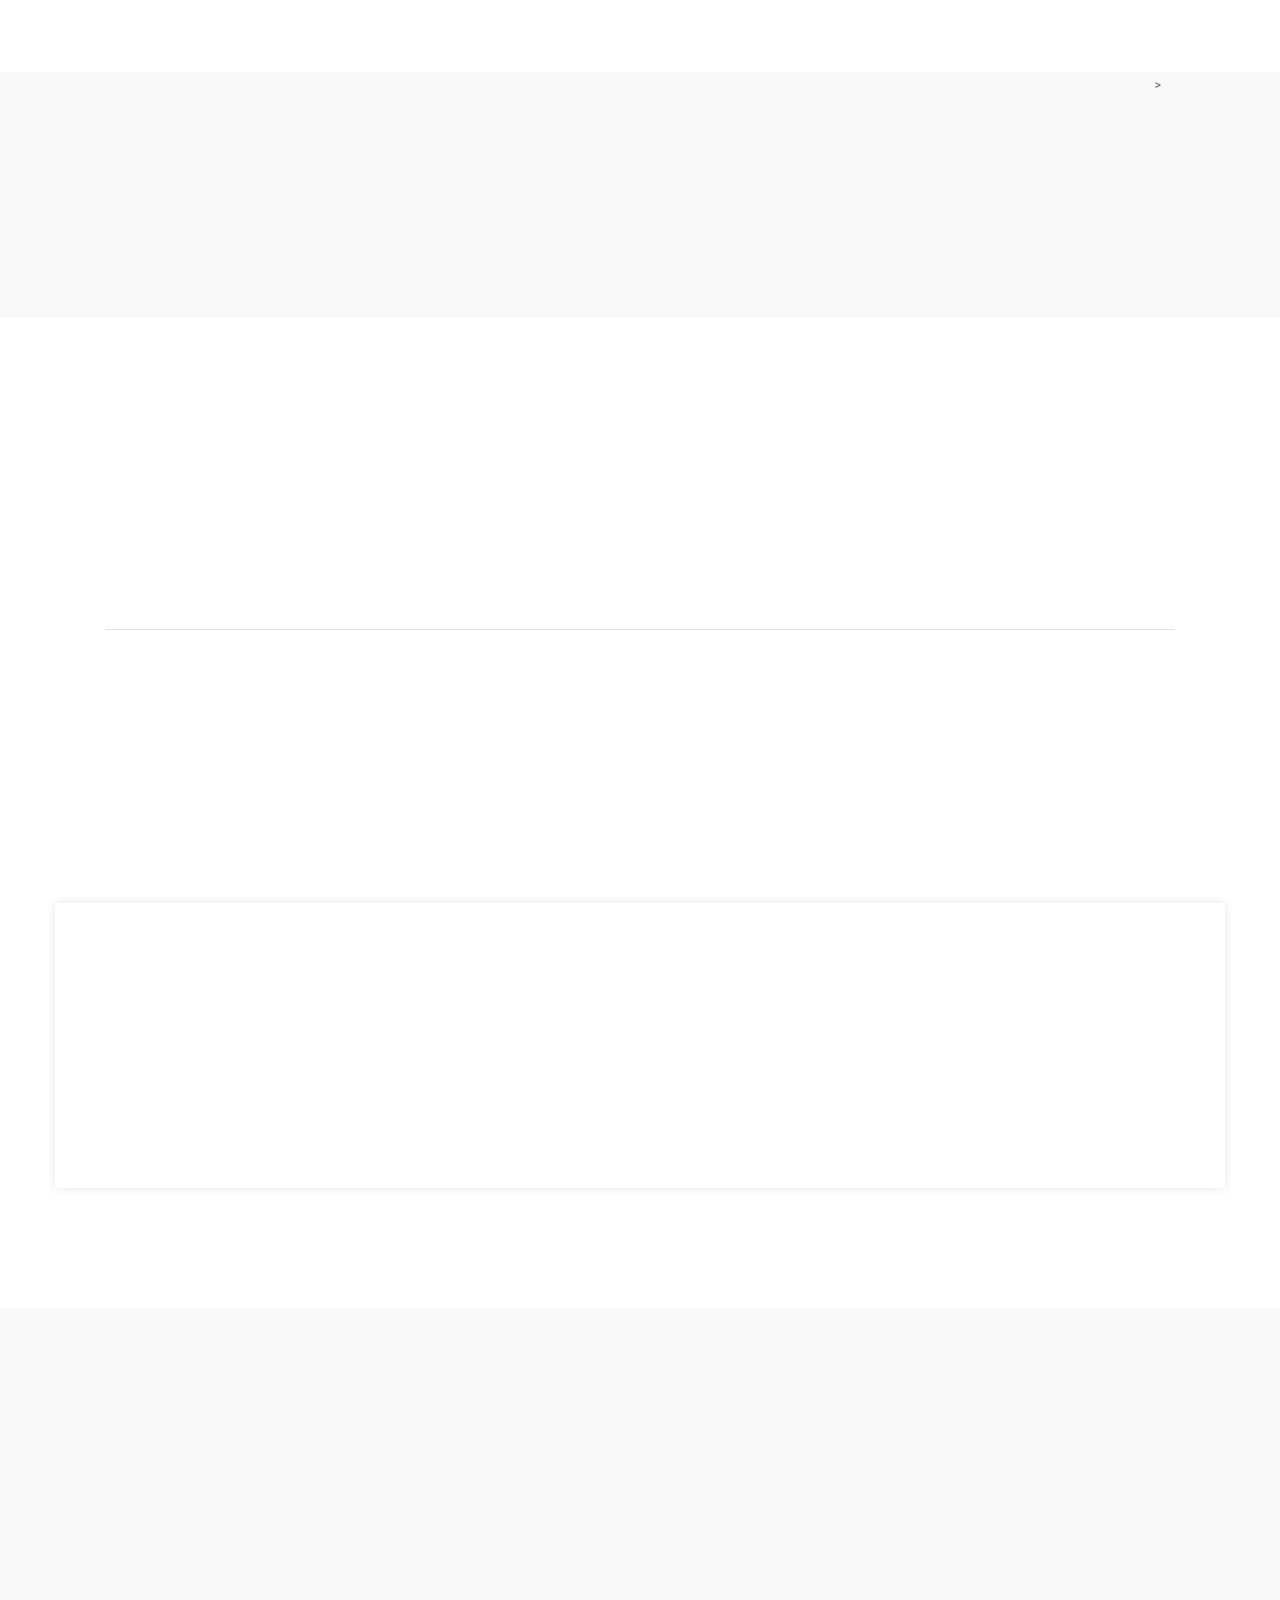
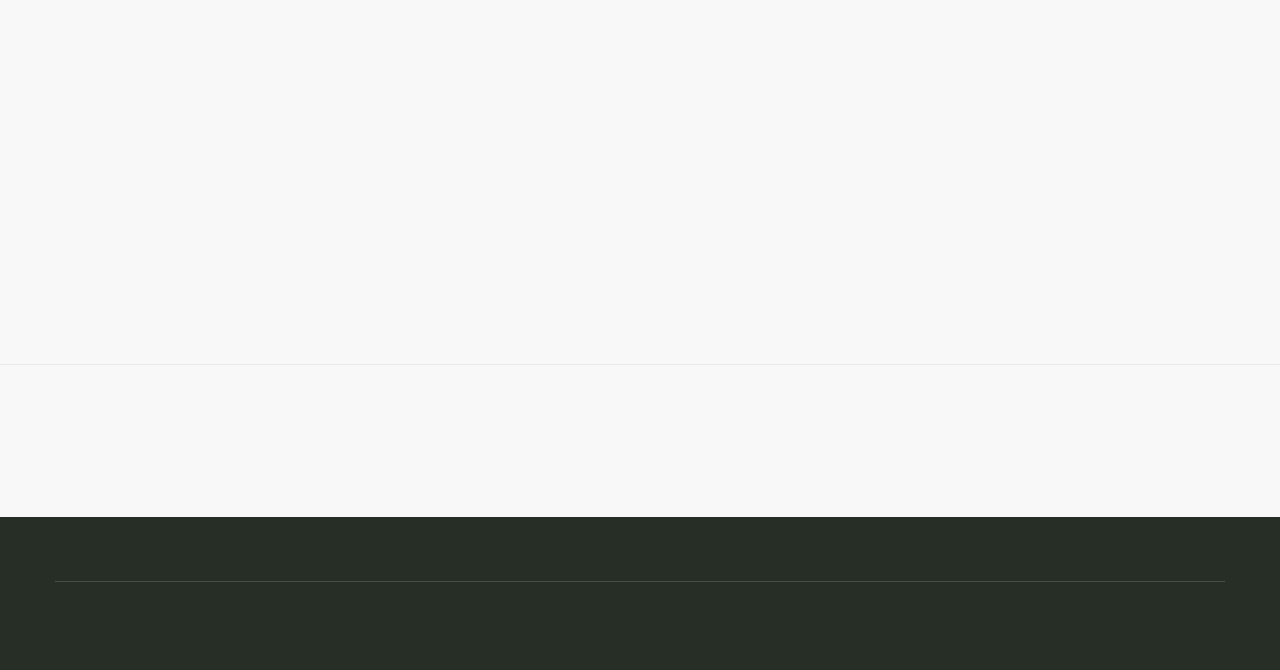
==== about.html @ 3ef34b00 "Add files via upload" ====
﻿<!DOCTYPE html>
<html lang="en">
<head>
    <meta charset="utf-8">
    <meta name="viewport" content="width=device-width, initial-scale=1, shrink-to-fit=no">

    <!-- Document Title -->
    <title>Besnow Cloud 貝雪雲｜加速穿透技术｜源自香港｜原生IP</title>
    <meta name="keywords" content="BesnowCloud貝雪雲,BesnowCloud,貝雪雲,Besnow">
	<meta name="description" content="BesnowCloud貝雪雲源自香港，专注于香港。向用户提供最新加速穿透技术，以CMI、AS9929、CN2等精品專線構建高端加密网络链路，並自建機房提供原生IP，24x7監察及維護線路，保障流量穩定、私密及高速。堅持不斷更新穿透技術來提高線路質素，並利用最新技術及企業專線令用戶享受如丝般顺滑的加速體驗。">
	<meta name="abstract" content="BesnowCloud貝雪雲源自香港，专注于香港。向用户提供最新加速穿透技术，以CMI、AS9929、CN2等精品專線構建高端加密网络链路，並自建機房提供原生IP，24x7監察及維護線路，保障流量穩定、私密及高速。堅持不斷更新穿透技術來提高線路質素，並利用最新技術及企業專線令用戶享受如丝般顺滑的加速體驗。">
	
	<!-- JS Files -->
    <script src="js/jquery-3.2.1.min.js"></script>

    <!-- Favicon -->
    <link rel="shortcut icon" type="image/png" href="favicon.png">

    <!-- CSS Files -->
    <link href="https://fonts.googleapis.com/css?family=Cabin:400,400i,500i,700%7CRoboto:400,500,700" rel="stylesheet">
    <link rel="stylesheet" href="css/bootstrap.min.css">
    <link rel="stylesheet" href="plugins/swiper/swiper.min.css">
    <link rel="stylesheet" href="plugins/magnific-popup/magnific-popup.min.css">
    <link rel="stylesheet" href="css/style.css">
    <link rel="stylesheet" href="css/responsive.css">
    <link rel="stylesheet" href="css/colors/theme-color-1.css">
    <link rel="stylesheet" href="css/custom.css">
</head>

<body>
    <!-- Preloader -->
    <div class="preLoader"></div>

    <!-- Main header --> 
    <header class="header">
		<div id="head"></div>
    </header>
	<!-- End of Main header -->

    <!-- Page title -->
    <section class="page-title-wrap position-relative bg-light">
        <div id="particles_js"></div>
        <div class="container">
            <div class="row">
                <div class="col-11">
                    <div class="page-title position-relative pt-5 pb-5">
                        <ul class="custom-breadcrumb roboto list-unstyled mb-0 clearfix" data-animate="fadeInUp" data-delay="1.2">
                            <li><a href="index.html">Home</a></li>
                            <li><i class="fas fa-angle-double-right"></i></li>
                            <li><a href="home.html">About us</a></li>
                        </ul>
                        <h1 data-animate="fadeInUp" data-delay="1.3">關於我們</h1>
                    </div>
                </div>
                <div class="col-1">
                    <div class="world-map position-relative">
                        <img src="img/map.svg" alt="" alt="" data-no-retina class="svg">>
                    </div>
                </div>
            </div>
        </div>
    </section>
    <!-- End of Banner -->

    <!-- About us -->
    <section class="pt-7 pb-7">
        <div class="container">
            <div class="row justify-content-center">
                <div class="col-md-11">
                    <div class="about-us-title text-center">
                        <h2 data-animate="fadeInUp" data-delay=".1">歡迎使用 貝雪雲</h2>
                        <p data-animate="fadeInUp" data-delay=".2">BesnowCloud貝雪雲源自香港，专注于香港。向用户提供最新加速穿透技术，以CMI、AS9929、CN2等精品專線構建高端加密网络链路，並自建機房提供原生IP，24x7監察及維護線路，保障流量穩定、私密及高速。堅持不斷更新穿透技術來提高線路質素，並利用最新技術及企業專線令用戶享受如丝般顺滑的加速體驗。</p>
                    </div>
                </div>
            </div>
            <div class="row">
                <div class="col-md-4">
                    <div class="single-about-us-info" data-animate="fadeInUp" data-delay=".1">
                        <h3>我們是誰?</h3>
                        <p>源自香港，品牌歷史悠久；全球高速線路，线路眾多；<br>AES 256位強加密，數據通訊安全可靠；智能雲加速技術，超大帶寬；支持UDP，語音視頻等多場景加速無壓力；<br>解锁Netflix、Disney、HBO等流媒體；<br>(IOS、Android、MacOS、windows)多端支持，簡單易用。</p>
                    </div>
                </div>
                <div class="col-md-4">
                    <div class="single-about-us-info" data-animate="fadeInUp" data-delay=".2">
                        <h3>我們的使命</h3>
                        <p>為您提供私密、穩定、快速的互聯網加速服務。<br>堅持不斷更新穿透技術來提高線路質素，<br>並利用最新技術令用戶享受如丝般顺滑的加速體驗。</p>
                    </div>
                </div>
                <div class="col-md-4">
                    <div class="single-about-us-info" data-animate="fadeInUp" data-delay=".3">
                        <h3>我們的願景</h3>
                        <p>领先的香港次世代網絡加速服務商：<br>專注為元宇宙時代網絡提供優質加速服務</p>
                    </div>
                </div>
            </div>

            <div class="write-about-us text-center">
                <div class="row justify-content-center">
                    <div class="col-lg-8">
                        <h2 data-animate="fadeInUp" data-delay=".1">給我們的建議</h2>
                        <p data-animate="fadeInUp" data-delay=".2">如果您有什麼意見或者建議，可以寫信告訴我們，我們會慎重對待。我們的郵箱地址是：besnow.tk@gmail.com。在此之前，請先註冊並體驗我們的服務，謝謝。</p>
                        <a href="index.php" class="btn btn-primary" data-animate="fadeInUp" data-delay=".3">開始體驗</a>
                    </div>
                </div>
            </div>
        </div>
    </section>
    <!-- End of About us -->

    <!-- Our team -->
    <section class="pt-7 pb-5-5 bg-light">
        <div class="container">
            <div class="row justify-content-center">
                <div class="col-xl-6 col-lg-8 col-md-10">
                    <div class="section-title text-center">
                        <h2 data-animate="fadeInUp" data-delay=".1">我們的團隊</h2>
                        <p data-animate="fadeInUp" data-delay=".2">professional team</p>
                    </div>
                </div>
            </div>

            <!-- Members -->
            <div class="row">
                <div class="col-lg-3 col-md-4 col-sm-6">
                    <div class="single-member" data-animate="fadeInUp" data-delay="0">
                        <div class="image-hover-wrap">
                            <img src="img/members/member1.jpg" alt="">
                            <div class="image-hover-content d-flex justify-content-center align-items-center text-center">
                                <ul class="list-inline">
                                    <li><a href="#" target="_blank"><i class="fab fa-facebook-f"></i></a></li>
                                    <li><a href="#" target="_blank"><i class="fab fa-twitter"></i></a></li>
                                    <li><a href="#" target="_blank"><i class="fab fa-google-plus-g"></i></a></li>
                                    <li><a href="#" target="_blank"><i class="fab fa-linkedin-in"></i></a></li>
                                    <li><a href="#" target="_blank"><i class="fab fa-vk"></i></a></li>
                                </ul>
                            </div>
                        </div>
                        <div class="single-member-info">
                            <h4>Vivian J. Rogers</h4>
                            <span>Cheife Executive Officer (CEO)</span>
                        </div>
                    </div>
                </div>
                
                <div class="col-lg-3 col-md-4 col-sm-6">
                    <div class="single-member" data-animate="fadeInUp" data-delay=".1">
                        <div class="image-hover-wrap">
                            <img src="img/members/member2.jpg" alt="">
                            <div class="image-hover-content d-flex justify-content-center align-items-center text-center">
                                <ul class="list-inline">
                                    <li><a href="#" target="_blank"><i class="fab fa-facebook-f"></i></a></li>
                                    <li><a href="#" target="_blank"><i class="fab fa-twitter"></i></a></li>
                                    <li><a href="#" target="_blank"><i class="fab fa-google-plus-g"></i></a></li>
                                    <li><a href="#" target="_blank"><i class="fab fa-linkedin-in"></i></a></li>
                                    <li><a href="#" target="_blank"><i class="fab fa-vk"></i></a></li>
                                </ul>
                            </div>
                        </div>
                        <div class="single-member-info">
                            <h4>Marie S. Higginbotham</h4>
                            <span>Senior Marketing Officer</span>
                        </div>
                    </div>
                </div>
                
                <div class="col-lg-3 col-md-4 col-sm-6">
                    <div class="single-member" data-animate="fadeInUp" data-delay=".2">
                        <div class="image-hover-wrap">
                            <img src="img/members/member3.jpg" alt="">
                            <div class="image-hover-content d-flex justify-content-center align-items-center text-center">
                                <ul class="list-inline">
                                    <li><a href="#" target="_blank"><i class="fab fa-facebook-f"></i></a></li>
                                    <li><a href="#" target="_blank"><i class="fab fa-twitter"></i></a></li>
                                    <li><a href="#" target="_blank"><i class="fab fa-google-plus-g"></i></a></li>
                                    <li><a href="#" target="_blank"><i class="fab fa-linkedin-in"></i></a></li>
                                    <li><a href="#" target="_blank"><i class="fab fa-vk"></i></a></li>
                                </ul>
                            </div>
                        </div>
                        <div class="single-member-info">
                            <h4>Larry W. Oliver</h4>
                            <span>Managing Director</span>
                        </div>
                    </div>
                </div>
                
                <div class="col-lg-3 col-md-4 col-sm-6">
                    <div class="single-member" data-animate="fadeInUp" data-delay=".3">
                        <div class="image-hover-wrap">
                            <img src="img/members/member4.jpg" alt="">
                            <div class="image-hover-content d-flex justify-content-center align-items-center text-center">
                                <ul class="list-inline">
                                    <li><a href="#" target="_blank"><i class="fab fa-facebook-f"></i></a></li>
                                    <li><a href="#" target="_blank"><i class="fab fa-twitter"></i></a></li>
                                    <li><a href="#" target="_blank"><i class="fab fa-google-plus-g"></i></a></li>
                                    <li><a href="#" target="_blank"><i class="fab fa-linkedin-in"></i></a></li>
                                    <li><a href="#" target="_blank"><i class="fab fa-vk"></i></a></li>
                                </ul>
                            </div>
                        </div>
                        <div class="single-member-info">
                            <h4>Michelle R. Weiss</h4>
                            <span>Production Manager</span>
                        </div>
                    </div>
                </div>
                
                <div class="col-lg-3 col-md-4 col-sm-6">
                    <div class="single-member" data-animate="fadeInUp" data-delay=".4">
                        <div class="image-hover-wrap">
                            <img src="img/members/member5.jpg" alt="">
                            <div class="image-hover-content d-flex justify-content-center align-items-center text-center">
                                <ul class="list-inline">
                                    <li><a href="#" target="_blank"><i class="fab fa-facebook-f"></i></a></li>
                                    <li><a href="#" target="_blank"><i class="fab fa-twitter"></i></a></li>
                                    <li><a href="#" target="_blank"><i class="fab fa-google-plus-g"></i></a></li>
                                    <li><a href="#" target="_blank"><i class="fab fa-linkedin-in"></i></a></li>
                                    <li><a href="#" target="_blank"><i class="fab fa-vk"></i></a></li>
                                </ul>
                            </div>
                        </div>
                        <div class="single-member-info">
                            <h4>Christine T. McCallister</h4>
                            <span>Relationship Manager</span>
                        </div>
                    </div>
                </div>
                
                <div class="col-lg-3 col-md-4 col-sm-6">
                    <div class="single-member" data-animate="fadeInUp" data-delay=".5">
                        <div class="image-hover-wrap">
                            <img src="img/members/member6.jpg" alt="">
                            <div class="image-hover-content d-flex justify-content-center align-items-center text-center">
                                <ul class="list-inline">
                                    <li><a href="#" target="_blank"><i class="fab fa-facebook-f"></i></a></li>
                                    <li><a href="#" target="_blank"><i class="fab fa-twitter"></i></a></li>
                                    <li><a href="#" target="_blank"><i class="fab fa-google-plus-g"></i></a></li>
                                    <li><a href="#" target="_blank"><i class="fab fa-linkedin-in"></i></a></li>
                                    <li><a href="#" target="_blank"><i class="fab fa-vk"></i></a></li>
                                </ul>
                            </div>
                        </div>
                        <div class="single-member-info">
                            <h4>Leroy L. Bowen</h4>
                            <span>Co-Founder Director</span>
                        </div>
                    </div>
                </div>
                
                <div class="col-lg-3 col-md-4 col-sm-6">
                    <div class="single-member" data-animate="fadeInUp" data-delay=".6">
                        <div class="image-hover-wrap">
                            <img src="img/members/member7.jpg" alt="">
                            <div class="image-hover-content d-flex justify-content-center align-items-center text-center">
                                <ul class="list-inline">
                                    <li><a href="#" target="_blank"><i class="fab fa-facebook-f"></i></a></li>
                                    <li><a href="#" target="_blank"><i class="fab fa-twitter"></i></a></li>
                                    <li><a href="#" target="_blank"><i class="fab fa-google-plus-g"></i></a></li>
                                    <li><a href="#" target="_blank"><i class="fab fa-linkedin-in"></i></a></li>
                                    <li><a href="#" target="_blank"><i class="fab fa-vk"></i></a></li>
                                </ul>
                            </div>
                        </div>
                        <div class="single-member-info">
                            <h4>Lee A. Funderburg</h4>
                            <span>Junior Creative Director</span>
                        </div>
                    </div>
                </div>
                
                <div class="col-lg-3 col-md-4 col-sm-6">
                    <div class="single-member" data-animate="fadeInUp" data-delay=".7">
                        <div class="image-hover-wrap">
                            <img src="img/members/member8.jpg" alt="">
                            <div class="image-hover-content d-flex justify-content-center align-items-center text-center">
                                <ul class="list-inline">
                                    <li><a href="#" target="_blank"><i class="fab fa-facebook-f"></i></a></li>
                                    <li><a href="#" target="_blank"><i class="fab fa-twitter"></i></a></li>
                                    <li><a href="#" target="_blank"><i class="fab fa-google-plus-g"></i></a></li>
                                    <li><a href="#" target="_blank"><i class="fab fa-linkedin-in"></i></a></li>
                                    <li><a href="#" target="_blank"><i class="fab fa-vk"></i></a></li>
                                </ul>
                            </div>
                        </div>
                        <div class="single-member-info">
                            <h4>Ricky M. Hallett</h4>
                            <span>Senior Marketing Officer</span>
                        </div>
                    </div>
                </div>
            </div>
        </div>
    </section>
    <!-- End of Our team -->

    <!-- Servers -->    <!-- End Servers -->

    <!-- Our clients -->
    <section class="clients-wrap bg-light pt-4 pb-4">
        <div class="container">
            <ul class="our-clients list-unstyled d-md-flex align-items-md-center justify-content-md-between m-0">
                <li data-animate="fadeInUp" data-delay=".1">
                    <a href="#" target="_blank"><img src="img/brands/brand1.png" alt=""></a></li>
                <li data-animate="fadeInUp" data-delay=".2">
                    <a href="#" target="_blank"><img src="img/brands/brand2.png" alt=""></a></li>
                <li data-animate="fadeInUp" data-delay=".3">
                    <a href="#" target="_blank"><img src="img/brands/brand3.png" alt=""></a></li>
                <li data-animate="fadeInUp" data-delay=".4">
                    <a href="#" target="_blank"><img src="img/brands/brand4.png" alt=""></a></li>
                <li data-animate="fadeInUp" data-delay=".5">
                    <a href="#" target="_blank"><img src="img/brands/brand5.png" alt=""></a></li>
                <li data-animate="fadeInUp" data-delay=".6">
                    <a href="#" target="_blank"><img src="img/brands/brand6.png" alt=""></a></li>
                <li data-animate="fadeInUp" data-delay=".7">
                    <a href="#" target="_blank"><img src="img/brands/brand7.png" alt=""></a></li>
                <li data-animate="fadeInUp" data-delay=".8">
                    <a href="#" target="_blank"><img src="img/brands/brand8.png" alt=""></a></li>
                <li data-animate="fadeInUp" data-delay=".9">
                    <a href="#" target="_blank"><img src="img/brands/brand9.png" alt=""></a></li>
            </ul>
        </div>
    </section>
    <!-- End of Our clients -->

    <!-- Footer --> 
    <header class="footer">
		<div id="foot"></div>
    </header>
	<!-- End of Footer -->

    <!-- Back to top -->
    <div class="back-to-top">
        <a href="#"> <i class="fas fa-arrow-up"></i></a>
    </div>

    <!-- JS Files -->
    <script src="js/fontawesome-all.min.js"></script>
    <script src="js/bootstrap.bundle.min.js"></script>
    <script src="plugins/typed.js/typed.min.js"></script>
    <script src="plugins/waypoints/jquery.waypoints.min.js"></script>
    <script src="plugins/waypoints/sticky.min.js"></script>
    <script src="plugins/swiper/swiper.min.js"></script>
    <script src="plugins/particles.js/particles.min.js"></script>
    <script src="plugins/particles.js/particles.settings.js"></script>
    <script src="plugins/magnific-popup/jquery.magnific-popup.min.js"></script>
    <script src="plugins/parsley/parsley.min.js"></script>
    <script src="plugins/parallax/parallax.min.js"></script>
    <script src="plugins/retinajs/retina.min.js"></script>
    <script src="js/menu.min.js"></script>
    <script src="js/scripts.js"></script>
    <script src="js/custom.js"></script>
    <script>
            $("#head").load("header.html");
            $("#foot").load("footer.html");
        </script>
</body>
</html>
---- css/style.css ----
/*---------------------------------------------
Template name:  VPNet
Version:        1.0
Author:         ThemeLooks
���ྫƷBootstrapģ������ʣ�http://www.bootstrapmb.com

NOTE:
-----
Please DO NOT EDIT THIS CSS, you may need to use "custom.css" file for writing your custom css.
We may release future updates so it will overwrite this file. it's better and safer to use "custom.css".

[Table of Content]

01: General CSS 
    1.1: Default CSS
    1.2: Buttons
    1.3: Default classes
    1.4: Padding/Margin
    1.5: Animations
02: Titles
    2.1: Page title
    2.2: Section title
03: Header
    3.1: Header-top
    3.2: Header menu
    3.3: Client area
04: Banner
05: Features
06: Our services
07: Pricing plans
08: Reviews
09: Servers
10: Footer
    10.1: Footer info
    10.2: Footer posts
    10.3: Footer Newsletter
    10.4: Bottom footer
11: About us
12: Our team
13: Youtube video
14: Back to top button
15: FAQ
16: 404 page
17: Blog
    17.1: Single Post
    17.2: Post details
    17.3: Pagination
    17.4: Social share
    17.5: Author Info
    17.6: Previous/Next post
    17.7: Comments
    17.8: Comment form
    17.9: Sidebar Widgets
        17.9.1: Categories
        17.9.2: Recent posts
        17.9.3: Follow us
        17.9.4: Tags
18. Contact page
    18.1: Queries
    18.2: Contact Form
19: Others
    19.1: Image hover
    19.2: Why us
    19.3: Process
    19.4: App info
    19.5: Preloader
    19.6: Form validation
    19.7: Content animation

----------------------------------------------*/

/*=============================================
    01: General CSS
==============================================*/

/* 1.1: Default CSS */
input::-webkit-outer-spin-button,
input::-webkit-inner-spin-button {
    -webkit-appearance: none;
    margin: 0;
}
input[type="number"] {
    -moz-appearance: textfield;
}
::-moz-selection {
    background: #262e26;
    color: #fff;
    text-shadow: none;
}
::selection {
    background: #262e26;
    color: #fff;
    text-shadow: none;
}
::-webkit-input-placeholder {
    color: #717271 !important;
    opacity: 1 !important;
}
::-moz-placeholder {
    color: #717271 !important;
    opacity: 1 !important;
}
textarea {
    resize: none; 
}
img {
    max-width: 100%;
    height: auto; 
}
p:last-child{ 
    margin-bottom: 0; 
}
a {
    color: #ff8a26;
}
a:hover {
    color: #7cd273;
}
a,
a:hover,
a:active,
a:focus {
    text-decoration: none;
}
h1, h2, h3, h4, h5, h6 { 
    font-family: 'Roboto', sans-serif;
    color: #262e26;
}
h1 { 
    font-size: 2.25rem; 
}
h2 {
    font-size: 1.875rem;
    font-weight: bold;
}
h3 { 
    font-size: 1.125rem;
}
h4{
    font-size: 1rem;
}
h5, 
h6 { 
    font-size: 0.875rem; 
}
body {
    font-family: 'Cabin', sans-serif;
    font-size: 0.875rem;
    line-height: 1.5rem;
    color: #717271;
    background: #fff;
}

/* 1.2: Buttons */
.btn {
    font-family: 'Roboto', sans-serif;
    font-size: 0.875rem;
    font-weight: 500;
    text-transform: uppercase;
    border-radius: 1.25rem;
    border: 0;
    padding: 0.6rem 1.875rem;
    position: relative;
    overflow: hidden;
}
.btn:before,
.btn:after {
    content: '';
    width: 100%;
    height: 50px;
    position: absolute;
    background: rgba(255,255,255,0.2);
    top: 0;
    -webkit-transform: rotate(-45deg);
            transform: rotate(-45deg);
    -webkit-transition: all .5s;
    transition: all .5s;
}
.btn:before {
    left: 100%;
}
.btn:after {
    left: -100%;
}
.btn:hover:before {
    left: -100%;
}
.btn:hover:after {
    left: 100%;
}
.btn-square {
    border-radius: 0 !important;
}
.btn:focus,
.form-control:focus {
    box-shadow: none !important;
}
.btn-primary,
.btn-primary:focus, 
.btn-primary.focus,
.btn-primary.disabled, 
.btn-primary:disabled,
.btn-primary:not(:disabled):not(.disabled):active, 
.btn-primary:not(:disabled):not(.disabled).active,
.show > .btn-primary.dropdown-toggle,
.btn-primary:not(:disabled):not(.disabled):active:focus, 
.btn-primary:not(:disabled):not(.disabled).active:focus,
.show > .btn-primary.dropdown-toggle:focus,
.btn-primary:hover {
    color: #fff;
    background-color: #ff6c00;
    border-color: transparent;
    box-shadow: none;
}
.btn-secondary,
.btn-secondary:focus, 
.btn-secondary.focus,
.btn-secondary.disabled,
.btn-secondary:disabled,
.btn-secondary:not(:disabled):not(.disabled):active, 
.btn-secondary:not(:disabled):not(.disabled).active,
.show > .btn-secondary.dropdown-toggle,
.btn-secondary:not(:disabled):not(.disabled):active:focus, 
.btn-secondary:not(:disabled):not(.disabled).active:focus,
.show > .btn-secondary.dropdown-toggle:focus,
.btn-secondary:hover {
    color: #fff;
    background-color: #7cd273;
    border-color: transparent;
    box-shadow: none;
}

/* 1.3: Default classes */
.bg-primary {
    background-color: #262E26 !important;
}
.bg-light {
    background-color: #f8f8f8 !important;
}
.roboto {
    font-family: 'Roboto', sans-serif;
}
.cabin {
    font-family: 'Cabin', sans-serif;
}
.font-weight-medium {
    font-weight: 500;
}
.list-inline > li {
    display: inline-block;
}
.list-inline:not(.text-right) > li:not(:last-child) {
    margin-right: 1rem;
}
.list-inline.text-right > li:not(:first-child) {
    margin-left: 1rem;
}
.form-control {
    font-size: 0.875rem;
}
.form-control:focus {
    border-color: #ff8a26;
}
input.parsley-error,
textarea.parsley-error,
select.parsley-error {
    border: 1px solid red !important;
}
.half-gutters {
    margin-right: -7.5px;
    margin-left: -7.5px;
}
.half-gutters > .col,
.half-gutters > [class*="col-"] {
    padding-right: 7.5px;
    padding-left: 7.5px;
}
.border-bottom {
    border-bottom: 1px solid #e0e1e0 !important;
}
.list-item li svg {
    color: #ff6c00;
    margin-right: 0.625rem;
}

/* 1.4: Padding/Margin */
.pt-7 {
    padding-top: 7.5rem !important;
}
.pb-7 {
    padding-bottom: 7.5rem !important;
}
.pt-5 {
    padding-top: 5rem !important;
}
.pb-5 {
    padding-bottom: 5rem !important;
}
.pb-5-5 {
    padding-bottom: 5.625rem !important;
}
.pt-4 {
    padding-top: 4rem !important;
}
.pb-4 {
    padding-bottom: 4rem !important;
}
.pt-2 {
    padding-top: 2rem !important;
}
.pb-2 {
    padding-bottom: 2rem !important;
}
.mb-5 {
    margin-bottom: 4rem !important;
}

/* 1.5: Animations */
.animated {
    -webkit-animation-duration: 1s;
    animation-duration: 1s;
    -webkit-animation-fill-mode: backwards;
    animation-fill-mode: backwards
}
.animated.infinite {
    -webkit-animation-iteration-count: infinite;
    animation-iteration-count: infinite
}
@-webkit-keyframes spin {
    0% {
        -webkit-transform: rotate(0deg); 
        transform: rotate(0deg); 
    }
    100% { 
        -webkit-transform: rotate(360deg); 
        transform: rotate(360deg); 
    }
}
@keyframes spin {
    0% { 
        -webkit-transform: rotate(0deg); 
        transform: rotate(0deg); 
    }
    100% { 
        -webkit-transform: rotate(360deg); 
        transform: rotate(360deg); 
    }
}
.spin {
    -webkit-animation: spin 2s linear infinite;
    animation: spin 1s linear infinite;
}
@-webkit-keyframes blink{
    0% { opacity:1; }
    50% { opacity:0; }
    100% { opacity:1; }
}
@keyframes blink{
    0% { opacity:1; }
    50% { opacity:0; }
    100% { opacity:1; }
}
.blink {
    -webkit-animation: blink 0.7s infinite;
    animation: blink 0.7s infinite;
}
@-webkit-keyframes ripple {
    100% {
        top: -20px;
        right: -20px;
        bottom: -20px;
        left: -20px;
        opacity: 0;
    }
}
@keyframes ripple {
    100% {
        top: -20px;
        right: -20px;
        bottom: -20px;
        left: -20px;
        opacity: 0;
    }
}
.ripple:before,
.ripple:after {
    content: '';
    position: absolute;
    border: #56ac4c solid 15px;
    top: 0;
    right: 0;
    bottom: 0;
    left: 0;
    border-radius: 100%;
    -webkit-animation-duration: 1s;
    animation-duration: 1s;
    -webkit-animation-iteration-count: infinite;
            animation-iteration-count: infinite;
}
.ripple:hover:before, .ripple:focus:before, .ripple:active:before,
.ripple:hover:after, .ripple:focus:after, .ripple:active:after {
    -webkit-animation-name: ripple;
    animation-name: ripple;
}
.ripple:hover:after, .ripple:focus:after, .ripple:active:after {
    -webkit-animation-delay: .5s;
            animation-delay: .5s;
}
@-webkit-keyframes shake {
    0%,to {
        -webkit-transform: translateZ(0);
        transform: translateZ(0)
    }

    10%,30%,50%,70%,90% {
        -webkit-transform: translate3d(-10px,0,0);
        transform: translate3d(-10px,0,0)
    }

    20%,40%,60%,80% {
        -webkit-transform: translate3d(10px,0,0);
        transform: translate3d(10px,0,0)
    }
}
@keyframes shake {
    0%,to {
        -webkit-transform: translateZ(0);
        transform: translateZ(0)
    }

    10%,30%,50%,70%,90% {
        -webkit-transform: translate3d(-10px,0,0);
        transform: translate3d(-10px,0,0)
    }

    20%,40%,60%,80% {
        -webkit-transform: translate3d(10px,0,0);
        transform: translate3d(10px,0,0)
    }
}
.shake {
    -webkit-animation-name: shake;
    animation-name: shake
}
@-webkit-keyframes fadeInDown {
    0% {
        opacity: 0;
        -webkit-transform: translate3d(0,-40px,0);
        transform: translate3d(0,-40px,0)
    }

    to {
        opacity: 1;
        -webkit-transform: translateZ(0);
        transform: translateZ(0)
    }
}
@keyframes fadeInDown {
    0% {
        opacity: 0;
        -webkit-transform: translate3d(0,-40px,0);
        transform: translate3d(0,-40px,0)
    }

    to {
        opacity: 1;
        -webkit-transform: translateZ(0);
        transform: translateZ(0)
    }
}
.fadeInDown {
    -webkit-animation-name: fadeInDown;
    animation-name: fadeInDown
}
@-webkit-keyframes fadeInUp {
    0% {
        opacity: 0;
        -webkit-transform: translate3d(0,40px,0);
        transform: translate3d(0,40px,0)
    }

    to {
        opacity: 1;
        -webkit-transform: translateZ(0);
        transform: translateZ(0)
    }
}
@keyframes fadeInUp {
    0% {
        opacity: 0;
        -webkit-transform: translate3d(0,40px,0);
        transform: translate3d(0,40px,0)
    }

    to {
        opacity: 1;
        -webkit-transform: translateZ(0);
        transform: translateZ(0)
    }
}
.fadeInUp {
    -webkit-animation-name: fadeInUp;
    animation-name: fadeInUp
}

/*=============================================
    02: Titles
==============================================*/

/* 2.1: Page title */
.page-title-wrap {
    overflow: hidden;
}
.page-title {
    z-index: 1;
}
.custom-breadcrumb li {
    float: left;
}
.custom-breadcrumb a {
    color: #555c55;
    font-weight: 500;
    text-transform: uppercase;
    margin-bottom: 3px;
    display: block;
}
.custom-breadcrumb a:hover {
    color: #5dbd53;
}
.custom-breadcrumb li:last-child a {
    pointer-events: none;
}
.custom-breadcrumb svg {
    font-size: 0.75rem;
    color: #5dbd53;
    margin: 0 0.5rem;
}
.page-title h1 {
    font-size: 3rem;
    font-weight: 700;
    margin: 0;
}
.world-map svg {
    position: absolute;
    right: 0;
    top: -11px;
}

/* 2.2: Section title */
.section-title {
    margin-bottom: 3rem;
}
.section-title h2 {
    text-transform: capitalize;
}
.section-title p {
    margin-top: 1.5rem;
    color: #919491;
}

/*=============================================
    03: Header
==============================================*/

/* 3.1: Header-top */
.header-top {}
.header-info {}
.header-info li {
    font-size: 0.75rem;
    line-height: 1.25rem;
    padding: 0.625rem 0;
}
.header-info li:not(:first-child) {
    padding-left: 1rem;
    position: relative;
}
.header-info li:not(:first-child):before {
    content: '';
    position: absolute;
    left: 0;
    top: 0;
    width: 1px;
    height: 100%;
    background: #fff;
    opacity: .1;
}
.header-info li span {
    color: #ff8a26;
}
.social-icons a {
    color: #fff;
    font-size: 0.75rem;
}
.social-icons a:hover {
    color: #7cd273;
}

/* 3.2: Header menu */
.main-header{
    padding: 1rem 0;
    box-shadow: none;
    -webkit-transition: all .2s;
    transition: all .2s;
    position: relative;
    z-index: 999;
}
.main-header.stuck {
    background: #fff;
    position: fixed;
    top: 0;
    box-shadow: 0 0 0.625rem rgba(0,0,0,0.15);
    width: 100%;
}
.header-menu, .header-menu ul, 
.header-menu ul li, 
.header-menu ul li a, 
.header-menu #menu-button {
    margin: 0;
    padding: 0;
    border: 0;
    list-style: none;
    line-height: 1;
    display: block;
    position: relative;
}
.header-menu #menu-button {
    display: none;
}
.header-menu > ul {}
.header-menu > ul ul {
    text-align: left;
    z-index: 99999;
}
.header-menu > ul > li {
    display: inline-block;
}
.header-menu > ul > li.has-sub:hover:after {
    content: '';
    position: absolute;
    width: 100%;
    height: 2em;
    bottom: -2em;
    cursor: pointer;
    left: 0;
}
.header-menu > ul > li + li {
    margin-left: 2.5rem;
}
.header-menu > ul > li > a {
    padding: 0.375rem 0;
    color: #555c55;
    font-size: 1rem;
}
.header-menu > ul > li:hover > a,
.header-menu > ul > li.active > a {
    color: #5dbd53;
}
.header-menu > ul > li > a:after,
.header-menu > ul > li.active > a:after,
.header-menu > ul > li:hover > a:after {
    content: ' ';
    position: absolute;
    width: 0;
    height: 2px;
    background: #5dbd53;
    left: 0;
    right: 0;
    bottom: -1.4375rem;
    margin: auto;
    -webkit-transition: all .2s;
    transition: all .2s;
}
.header-menu > ul > li > a:hover:after,
.header-menu > ul > li.active > a:after,
.header-menu > ul > li:hover > a:after {
    width: 100%;
}
.header-menu > ul > li > a > svg{
    font-size: 0.625rem;
}
.header-menu ul ul {
    position: absolute;
    left: -9999px;
    opacity: 0;
    border-bottom: 2px solid #5dbd53;
    -webkit-transition: top .2s ease, opacity .2s ease;
    transition: top .2s ease, opacity .2s ease;
}
.header-menu > ul > li > ul {
    top: 5rem;
    background: #fff;
    padding: 0.625rem 0;
    box-shadow: 0 0 0.625rem rgba(0,0,0,0.1);
}
.header-menu > ul > li:hover > ul {
    left: auto;
    top: 3.1875rem;
    opacity: 1;
}
.header-menu.align-right > ul > li:hover > ul {
    right: 0;
}
.header-menu ul ul ul {
    top: 2rem;
    box-shadow: 0 0 0.625rem rgba(0,0,0,0.1);
}
.header-menu ul ul ul:before {
    content: "";
    position: absolute;
    left: -7px;
    top: 7px;
    width: 0;
    height: 0;
    border-right: 7px solid #fff;
    border-top: 7px solid transparent;
    border-bottom: 7px solid transparent;
    z-index: 99;
}
.header-menu ul ul ul:after {
    content: "";
    position: absolute;
    left: -10px;
    top: 0;
    width: 10px;
    height: 100%;
    z-index: -1;
}
.header-menu ul ul ul li {
    background: #fff;
}
.header-menu ul ul ul li:first-child{
    padding-top: 0.625rem;
}
.header-menu ul ul ul li:last-child{
    padding-bottom: 0.625rem;
}
.header-menu ul ul > li:hover > ul {
    top: 0;
    left: 188px;
    opacity: 1;
}
.header-menu.align-right ul ul > li:hover > ul {
    left: auto;
    right: 178px;
    padding-left: 0;
    padding-right: 10px;
    opacity: 1;
}
.header-menu ul ul li a {
    width: 180px;
    padding: 0.3125rem 1.25rem;
    color: #555c55;
    font-size: 0.875rem;
    line-height: 1.3rem;
    position: relative;
    -webkit-transition: all .2s;
    transition: all .2s;
}
.header-menu ul ul li a svg{
    position: absolute;
    right: 15px;
    top: 8px;
}
.header-menu ul ul li:hover > a, 
.header-menu ul ul li > a:hover, 
.header-menu ul ul li.active > a {
    color: #5dbd53;
}

/* 3.3: Client area */
.client-area .dropdown a svg {
    font-size: 0.75rem;
}
.client-area .dropdown a {
    color: #555c55;
}
.client-area .dropdown a:hover {
    color: #5dbd53;
}
.client-links {
    border: 0;
    padding: 0.5rem 1.25rem;
    border-bottom: 2px solid #5dbd53;
    box-shadow: 0 0 0.625rem rgba(0,0,0,0.1);
    border-radius: 0;
    margin-top: 0.5rem;
    font-size: 0.875rem;
}
.client-links a {
    line-height: 1.5rem;
    margin: 0.3125rem 0;
    display: block;
}

/*=============================================
    04: Banner
==============================================*/

canvas {
    display: block;
    vertical-align: bottom;
}
#particles_js {
    position: absolute;
    width: 100%;
    height: 100%;
    top: 0;
    left: 0;
    background-color: #f8f8f8;
    background-repeat: no-repeat;
    background-size: cover;
    background-position: 50% 50%;
    opacity: .3;
}
.banner-content {}
.banner-content h1 {
    font-size: 3rem;
    font-weight: 700;
}
.banner-content h2 {
    font-size: 1.5rem;
    font-weight: 700;
    color: #555c55;
    border-left: 0.1875rem solid #5dbd53;
    padding-left: 0.4375rem;
    margin-top: 1rem;
    margin-bottom: 1.5rem;
    text-transform: capitalize;
}
.typed-cursor{
    -webkit-animation: blink 0.7s infinite;
    animation: blink 0.7s infinite;
    position: relative;
    top: -0.125rem;
    color: #000;
}
.banner-content li:last-child a {
    padding: 0;
    color: #262e26;
}
.banner-content li:last-child a:hover {
    color: #5dbd53;
}
.banner-content li a svg {
    margin-left: 3px;
}

/*=============================================
    05: Features
==============================================*/

.single-feature {
    margin-bottom: 1.875rem;
}
.single-feature h3 {
    font-weight: 700;
    margin: 1.5rem 0;
}

/*=============================================
    06: Our services
==============================================*/

.services-title {
    height: 540px;
}
.services-title:before {
    content: '';
    position: absolute;
    background: rgba(0,0,0,0.8);
    width: 100%;
    height: 100%;
    left: 0;
    top: 0;
}
.services-wrap {
    max-width: 1360px;
    margin: -15rem auto 0 auto;
    box-shadow: 0 0 0.625rem rgba(0,0,0,0.1);
}
.single-service {
    margin-bottom: 3.5rem;
}
.single-service h4 {
    margin-top: 0.625rem;
}

/*=============================================
    07: Pricing plans
==============================================*/

.pricing-plans .section-title {
    margin-bottom: 0;
}
.pricing-features h3 {
    line-height: 1.75rem;
    margin-bottom: 3rem;
}
.pricing-features ul {}
.pricing-features li {
    font-size: 1rem;
    float: left;
    width: 50%;
    margin-bottom: 0.625rem;
}
.pricing-features li svg {
    font-size: 0.875rem;
}
.pricing-features .btn {
    padding-left: 0;
    padding-right: 0;
}
.pricing-slider {
    padding: 3.125rem 0;
}
.single-pricing-plan {
    padding: 1.875rem;
    width: 270px;
    border: 1px solid #e0e1e0;
    background: #fff;
    box-shadow: none;
    -webkit-transition: box-shadow .5s;
    transition: box-shadow .5s;
}
.swiper-slide-active.single-pricing-slide{
    z-index: 1;
}
.swiper-slide-active .single-pricing-plan{
    position: absolute;
    left: -999px;
    right: -999px;
    margin-left: auto;
    margin-right: auto;
    width: 270px;
    background: #fff;
    padding: 3.75rem 1.875rem;
    margin-top: -1.875rem;
    box-shadow: 0 0 1.25rem rgba(0,0,0,0.15);
}
.swiper-slide-active .single-pricing-plan svg path {
    fill: #5dbd53 !important;
}
.single-pricing-plan h4 {
    letter-spacing: 5px;
    border-bottom: 1px solid #e0e1e0;
    margin-top: 1.25rem;
    padding-bottom: 2rem;
    margin-bottom: 1.5rem;
}
.single-pricing-plan .time {
    display: block;
    color: #ff6c00;
    margin-bottom: 1.75rem;
}
.single-pricing-plan strong {
    font-size: 2.25rem;
    color: #262e26;
    display: block;
    margin-bottom: 1.5rem;
}
.single-pricing-plan strong sub {
    font-size: 0.875rem;
    color: #919491;
    font-weight: 400;
    bottom: 0;
    left: -0.25rem;
}
.single-pricing-plan p {
    margin-bottom: 1.5rem;
}
.single-pricing-plan p span {}
.swiper-slide-active .single-pricing-plan .btn {
    background: #5dbd53;
}
.swiper-slide-next .single-pricing-plan {
    position: absolute;
    right: 0;
}
.swiper-pagination-bullet {
    background: #e0e1e0;
    width: 0.625rem;
    height: 0.625rem;
    opacity: 1;
    margin: 0 5px;
}
.swiper-pagination-bullet-active {
    background: #5dbd53;
}

/*=============================================
    08: Reviews
==============================================*/

.review-slider {
    margin-bottom: 1.25rem;
}
.single-review-slide h4 svg {
    color: #ff8a26;
    font-size: 0.5rem;
    position: relative;
    top: -3px;
    left: 1rem;
}
.single-review-slide span {
    color: #919491;
    display: block;
    margin-bottom: 1.25rem;
}
.single-review-slide p {}

/*=============================================
    09: Servers
==============================================*/

.servers {
    overflow: hidden;
}
.data-centers {}
.data-centers li {
    float: left;
    width: 50%;
    font-size: 1rem;
    color: #555c55;
    margin-bottom: 1rem;
}
.server-map {
    width: 1145px;
}
.server-btn {
    padding-left: 0;
    padding-right: 0;
    color: #919491;
}
.server-btn svg {
    margin-left: 0.5rem;
}

/*=============================================
    10: Footer
==============================================*/

.main-footer h3 {
    margin-bottom: 1.25rem;
}

/* 10.1: Footer info */
.footer-contacts {
    font-size: 0.75rem;
}
.footer-contacts li {
    position: relative;
    padding-left: 1.5rem;
    margin: 5px 0;
}
.footer-contacts svg {
    position: absolute;
    left: 0;
    top: 0.4375rem;
    font-size: 0.6875rem;
    color: #fff;
}
.footer-contacts li a {
    color: #919491;
}
.footer-contacts li a:hover {
    color: #fff;
}
.social-links a svg {
    color: #919491;
}
.social-links a:hover svg {
    color: #fff;
}


/* 10.2: Footer posts */
.footer-posts a {
    color: #919491;
}
.footer-posts a:hover {
    color: #fff;
}
.footer-posts a svg {
    margin-left: 3px;
    position: relative;
    top: 2px;
}
.single-footer-post {
    margin-bottom: 1.5rem;
}
.single-footer-post:not(:last-of-type) {
    margin-bottom: 1rem;
    padding-bottom: 1.4rem;
    border-bottom: 1px solid #3c433c;
}
.single-footer-post > a {
    margin-right: 1rem;
    margin-bottom: 0.7rem;
    position: relative;
    top: 0.5625rem;
}
.single-footer-post span {
    font-size: 0.75rem;
    color: #919491;
}
.single-footer-post p a {
    display: block;
}

/* 10.3: Footer Newsletter */
.footer-newsletter {}
.footer-newsletter .form-group {
    position: relative;
}
.footer-newsletter input {
    border-radius: 0;
    background: rgba(255,255,255,0.05);
    border: 1px solid rgba(255,255,255,0.05);
    height: 45px;
    -webkit-transition: all .2s;
    transition: all .2s;
    margin-bottom: 1.25rem;
    margin-top: 2rem;
    color: #fff;
}
.footer-newsletter input:focus {
    background: rgba(255,255,255,0.1);
    border: 1px solid rgba(255,255,255,0.05);
    color: #fff;
}
.subscribe-submit span {
    font-size: 0.75rem;
    line-height: 1rem;
    display: inline-block;
    margin-top: 0.25rem;
    margin-left: 0.625rem;
}

/* 10.4: Bottom footer */
.bottom-footer {
    border-top: 1px solid #464d46;
    padding: 1rem 0 3rem;
}
.copyright a{
    color: #919491;
}
.footer-menu a {
    color: #919491;
}
.footer-menu a:hover {
    color: #fff;
}

/*=============================================
    11: About us
==============================================*/

.about-us-title {
    border-bottom: 1px solid #e0e1e0;
    padding-bottom: 3.5rem;
}
.about-us-title h2 {
    margin-bottom: 1rem;
}
.about-us-title p,
.write-about-us p {
    font-size: 1.125rem;
    font-weight: 500;
    font-style: italic;
    line-height: 1.75rem;
}
.single-about-us-info {
    margin-top: 3.5rem;
}
.single-about-us-info h3 {
    font-weight: 700;
    margin-bottom: 1.25rem;
}
.write-about-us {
    box-shadow: 0 0 0.625rem rgba(0,0,0,0.1);
    padding: 3.5rem 1rem 4rem 1rem;
    margin-top: 3.5rem;
}
.write-about-us h2 {
    margin-bottom: 1rem;
}

/*=============================================
    12: Our team
==============================================*/

.single-member {
    background: #fff;
    margin-bottom: 30px;
}
.single-member-info {
    padding: 1.625rem 1rem;
}
.single-member-info span {
    display: block;
    border-left: 3px solid #5dbd53;
    padding-left: 0.5rem;
}
.single-member:hover .image-hover-content {
    bottom: 0;
}
.single-member:hover img {
    -webkit-transform: scale(1.2);
            transform: scale(1.2);
}

/*=============================================
    13: Youtube video
==============================================*/

.youtube-video:before {
    content: '';
    position: absolute;
    left: 0;
    right: 0;
    top: 0;
    bottom: 0;
    background: rgba(0,0,0,0.3);
}
.play-btn {
    color: #fff;
    font-size: 1.125rem;
    width: 60px;
    height: 60px;
    display: block;
    position: absolute;
    left: 0;
    right: 0;
    top: 0;
    bottom: 0;
    margin: auto;
    text-align: center;
    background: #56ac4c;
    border-radius: 100%;
    line-height: 60px;
    outline: none !important;
}
.play-btn:hover {
    color: #fff;
}

/*=============================================
    14: Back to top button
==============================================*/

.back-to-top {
    position: fixed;
    right: 25px;
    bottom: 10px;
    opacity: 0;
    visibility: hidden;
    -webkit-transition: all 0.2s;
    transition: all 0.2s;
}
.back-to-top.show {
    bottom: 25px;
    opacity: 1;
    visibility: visible;
    z-index: 999;
}
.back-to-top a {
    font-size: 0.75rem;
    text-align: center;
    line-height: 2.5rem;
    border-radius: 100%;
    color: #fff;
    width: 40px;
    height: 40px;
    display: inline-block;
    background: #7cd273;
    -webkit-transition: all 0.2s;
    transition: all 0.2s;
}
.back-to-top a:hover {
    background: #22c111;
    color: #fff;
}

/*=============================================
    15: FAQ
==============================================*/

.single-faq-wrap {}
.single-faq-wrap h2 {
    font-size: 1.5rem;
    margin-bottom: 3.25rem;
}
.single-faq-wrap h4 {
    margin-top: 1.5rem;
}
.single-faq-wrap h4 svg {
    margin-right: 0.375rem;
    color: #ff6c00;
    font-size: 0.875rem;
}

/*=============================================
    16: 404 page
==============================================*/

.not-found span {
    display: block;
    font-size: 4.5rem;
    font-weight: bold;
    color: #ff6c00;
    line-height: 5rem;
    margin-bottom: 2.25rem;
    margin-top: 1.25rem;
}
.not-found p {
    font-size: 1.5rem;
    font-weight: 500;
    margin-bottom: 3rem;
}

/*=============================================
    17: Blog
==============================================*/

.blog {
    margin-bottom: -30px;
}

/* 17.1: Single Post */
.single-post {
    padding: 15px;
    border: 1px solid #e0e1e0;
    margin-bottom: 30px;
}
.single-post span {
    font-size: 0.75rem;
    color: #919491;
    display: block;
    margin-top: 0.5rem;
}
.single-post h4 {
    line-height: 1.625rem;
}
.single-post a {
    color: #919491;
    font-size: 0.75rem;
    text-transform: uppercase;
}
.single-post a:hover {
    color: #5dbd53;
}
.single-post > a svg {
    margin-left: 0.3rem;
}
.single-post:hover .image-hover-content {
    bottom: 0;
}
.single-post:not(.post-details):hover img {
    -webkit-transform: scale(1.2);
            transform: scale(1.2);
}

/* 17.2: Post details */
.post-details {
    padding: 30px;
    border: 1px solid #e0e1e0;
    margin-bottom: 30px;
}
.post-content h2 {
    font-size: 1.5rem;
    font-weight: 500;
    line-height: 1.5;
}
.post-content span {
    margin-top: 1rem;
    margin-bottom: .5rem;
    display: block;
    font-size: 0.75rem;
    color: #919491;
}
.post-content span a {
    color: #919491;
}
.post-content span a:hover {
    color: #5dbd53;
}
.post-content span a:not(:last-child) {
    margin-right: 8px;
}
.post-content blockquote {
    border-top: 1px solid #e0e1e0;
    border-bottom: 1px solid #e0e1e0;
    font-size: 1.125rem;
    font-style: italic;
    padding: 1.25rem 0;
    padding-right: 90px;
    margin-bottom: 1.25rem;
    position: relative;
}
.post-content blockquote span {
    position: absolute;
    right: 0;
    top: 0;
    bottom: 0;
    margin: auto;
    width: 80px;
    height: 80px;
    border-radius: 100%;
    background: #5dbd53;
    color: #fff;
    font-size: 18px;
    text-align: center;
    line-height: 80px;
}

/* 17.3: Pagination */
.custom-pagination {
    margin-bottom: 30px;
}
.custom-pagination a {
    color: #919491;
}
.custom-pagination .active a,
.custom-pagination a:hover {
    color: #5dbd53;
}
.custom-pagination .disabled a {
    color: #e0e1e0;
    pointer-events: none;
}

/* 17.4: Social share */
.tag-and-share {
    margin-top: 3.25rem;
}
.social-share.text-lg-right > li {
    margin-right: 0 !important;
}
.social-share.text-lg-right > li:not(:first-child) {
    margin-left: 2px;
}
.social-share li a {
    width: 40px;
    height: 40px;
    border-width: 1px;
    border-style: solid;
    display: block;
    text-align: center;
    line-height: 38px;
    font-size: 12px;
    -webkit-transition: all .2s;
    transition: all .2s;
}
.social-share li a.pinterest { border-color: #c8232a; color: #c8232a; }
.social-share li a.pinterest:hover { background-color: #c8232a; color: #fff; }
.social-share li a.rss { border-color: #f4b45a; color: #f4b45a; }
.social-share li a.rss:hover { background-color: #f4b45a; color: #fff; }
.social-share li a.linkedin { border-color: #0c76a8; color: #0c76a8; }
.social-share li a.linkedin:hover { background-color: #0c76a8; color: #fff; }
.social-share li a.google { border-color: #dd4a38; color: #dd4a38; }
.social-share li a.google:hover { background-color: #dd4a38; color: #fff; }
.social-share li a.twitter { border-color: #25a6d0; color: #25a6d0; }
.social-share li a.twitter:hover { background-color: #25a6d0; color: #fff; }
.social-share li a.facebook { border-color: #3a5898; color: #3a5898; }
.social-share li a.facebook:hover { background-color: #3a5898; color: #fff; }

/* 17.5: Author Info */
.author-info-wrap {
    border-top: 1px solid #e0e1e0;
    border-bottom: 1px solid #e0e1e0;
    padding: 1.75rem 0 1.5rem;
}
.author-info-wrap img {
    border-radius: 100%;
}
.author-info > a {
    font-size: 0.75rem;
}
.author-info a {
    color: inherit;
}
.author-info a:hover {
    color: #5dbd53;
}

/* 17.6: Previous/Next post */
.prev-next li:first-child svg {
    margin-right: 0.3125rem;
}
.prev-next li:last-child svg {
    margin-left: 0.3125rem;
}
.prev-next a {
    font-size: 12px;
    text-transform: uppercase;
    color: #919491;
}
.prev-next a:hover {
    color: #5dbd53;
}
.prev-next span {
    display: block;
    max-width: 250px;
    color: #555c55;
    margin-top: 0.3125rem;
}

/* 17.7: Comments */
.comments > h3 {
    font-weight: 700;
    margin-bottom: 2rem;
}
.main-comment > li:not(:first-child),
.sub-comment > li {
    border-top: 1px solid #e0e1e0;
    margin-top: 1.5rem;
    padding-top: 1.5rem;
}
.single-comment {}
.comment-author img {
    margin-right: 1rem;
    border-radius: 100%;
}
.comment-content {
    overflow: hidden;
    position: relative;
}
.comment-content h4 {
    margin-bottom: 0;
}
.comment-content a {
    position: absolute;
    text-transform: uppercase;
    font-size: 0.75rem;
    top: 0;
    right: 0;
    font-family: 'Roboto';
}
.comment-content span {
    font-size: 0.75rem;
    color: #919491;
    display: block;
    margin-bottom: 0.25rem;
}
.sub-comment {
    padding-left: 66px;
}

/* 17.8: Comment form */
.comment-form .parsley-errors-list {
    display: none !important;
}
.comment-form textarea,
.comment-form input {
    margin-bottom: 10px;
    border-radius: 0;
    background: #f8f8f8;
    height: 40px;
    border-color: #f8f8f8;
}
.comment-form textarea {
    height: 120px;
}

/* 17.9: Sidebar Widgets */
.single-widget {
    border: 1px solid #e0e1e0;
    padding: 30px;
    margin-bottom: 30px;
}
.single-widget h3 {
    font-weight: 700;
    margin-bottom: 1.5rem;
}
.single-widget input[type=text] {
    background: #f8f8f8;
    border-radius: 0;
    height: 45px;
    border: 1px solid transparent;
}
.single-widget input[type=text]:focus {
    border: 1px solid #e0e1e0;
}
.single-widget button[type=submit] {
    border: none;
    background: transparent;
    position: absolute;
    right: 0;
    font-size: 0.875rem;
    color: #ff6c00;
    padding: 0 1rem;
    top: 0;
    bottom: 0;
}

/* 17.9.1: Categories */
.widget-categories li {
    margin-top: 0.5rem;
    position: relative;
}
.widget-categories li:before {
    content: '';
    position: absolute;
    width: 100%;
    border-bottom: 1px dotted #919491;
    bottom: 0.4375rem;
    z-index: -1;
}
.widget-categories li:hover:before {
    border-bottom: 1px dotted #5dbd53;
}
.widget-categories span {
    background: #fff;
    display: inline-block;
    padding-right: 0.25rem;
}
.widget-categories span + span {
    float: right;
    padding-right: 0;
    padding-left: 0.25rem;
}
.widget-categories a {
    display: block;
    color: #717271;
}
.widget-categories a:hover {
    color: #5dbd53;
}

/* 17.9.2: Recent posts */
.recent-posts li {
    margin-top: 0.5rem;
}
.recent-posts li:not(:last-child) {
    border-bottom: 1px dotted #919491;
    padding-bottom: 0.5rem;
}
.recent-posts li a {
    display: block;
    color: #555c55;
}
.recent-posts li a:hover {
    color: #5dbd53;
}

/* 17.9.3: Follow us */
.follow-us {
    margin-bottom: -15px;
}
.follow-us li {
    margin-bottom: 15px;
}
.follow-us a {
    color: #fff;
    font-size: 0.75rem;
    text-align: center;
    text-transform: uppercase;
    padding: 1.625rem 0 1.25rem;
    display: block;
    -webkit-transition: all .2s;
    transition: all .2s;
}
.follow-us a:hover { color: #fff; }
.follow-us .facebook { background: #3a5898; }
.follow-us .facebook:hover { background: #22499c; }
.follow-us .twitter { background: #25a6d0; }
.follow-us .twitter:hover { background: #1081a6; }
.follow-us .google { background: #dd4a38; }
.follow-us .google:hover { background: #d32d19; }
.follow-us .pinterest { background: #c8232a; }
.follow-us .pinterest:hover { background: #ad0e15; }
.follow-us .rss { background: #f4b45a; }
.follow-us .rss:hover { background: #eda137; }
.follow-us .linkedin { background: #0c76a8; }
.follow-us .linkedin:hover { background: #0d658f; }

.follow-us a svg {
    font-size: 1.125rem;
}
.follow-us a span {
    display: block;
}

/* 17.9.4: Tags */
.tags:not(.text-right) > li:not(:last-child) {
    margin-right: 0.8rem;
}
.tags a {
    font-size: 0.75rem;
    color: #919491;
}
.tags a:hover {
    color: #5dbd53;
}

/*=============================================
    18: Contact page
==============================================*/

/* 18.1: Queries */
.queries-wrap {
    margin-bottom: -30px;
}
.single-query {
    padding: 26px 30px;
    box-shadow: 0 0 5px rgba(0,0,0,0.1);
    margin-bottom: 30px;
    height: calc(100% - 30px);
    -webkit-transition: all .2s;
    transition: all .2s;
}
.single-query:hover {
    -webkit-transform: scale(1.1);
            transform: scale(1.1);
    box-shadow: 0 0 20px rgba(0,0,0,0.15);
}
.query-icon {
    min-width: 60px;
}
.query-info span {
    display: block;
    margin-bottom: 0.5rem;
}
.query-info a {
    color: #919491;
}
.single-query:hover .query-info a {
    color: #ff6c00;
}
.single-query:hover .query-icon svg path {
    fill: #5dbd53 !important;
}

/* 18.2: Contact Form */
.contact-form-wrap {
    box-shadow: 0 0 20px rgba(0,0,0,0.15);
    padding: 30px;
}
.contact-form-wrap h2 {
    margin-bottom: 1rem;
}
.contact-form-wrap p {
    padding-bottom: 0.5rem;
}
.contact-form > div {
    margin-top: 20px;
}
.contact-form input,
.contact-form textarea {
    border-radius: 0;
    height: 40px;
    border: 1px solid #e0e1e0;
}
.contact-form textarea {
    height: 180px;
}
.contact-form button {
    margin-top: 30px;
}

/*=============================================
    19: Others
==============================================*/

/* 19.1: Image hover */
.image-hover-wrap {
    overflow: hidden;
    position: relative;
}
.image-hover-content {
    position: absolute;
    width: 100%;
    height: 100%;
    bottom: -100%;
    -webkit-transition: all .4s;
    transition: all .4s;
    z-index: 0;
}
.image-hover-content:before {
    content: '';
    position: absolute;
    left: 0;
    right: 0;
    top: 0;
    bottom: 0;
    background: #7cd273;
    opacity: 0.75;
    z-index: -1;
}
.image-hover-content ul {
    margin: 0;
}
.image-hover-content ul li a {
    display: block;
    width: 2rem;
    height: 2rem;
    line-height: 2rem;
    color: #7cd273;
    background: #fff;
    border-radius: 100%;
    -webkit-transition: all .2s;
    transition: all .2s;
}
.image-hover-content ul li a:hover {
    color: #fff;
    background: #262e26;
}
.image-hover-content .list-inline:not(.text-right) > li:not(:last-child) {
    margin-right: 0.5rem;
}
.image-hover-wrap:hover .image-hover-content {
    bottom: 0;
}
.image-hover-wrap img {
    -webkit-transition: all .4s;
    transition: all .4s;
}
.image-hover-wrap:hover > img {
    -webkit-transform: scale(1.2);
            transform: scale(1.2);
}

/* 19.2: Why us */
.why-us ul li {
    font-size: 1rem;
    margin-bottom: 0.875rem;
}

/* 19.3: Process */
.single-step {
    margin-bottom: 2rem;
    padding-right: 50px;
    position: relative;
}
.single-step h4 span {
    color: #ff6c00;
}
.single-step svg {
    position: absolute;
    right: 10px;
    top: 50%;
    margin-top: -10px;
}

/* 19.4: App info */
.app-info p {
    font-size: 1.125rem;
    margin-top: 2.125rem;
    margin-bottom: 2.25rem;
}
.clients-wrap {
    border-top: 1px solid #e9eae9;
}
.our-clients img {
    filter: url('data:image/svg+xml;charset=utf-8,<svg xmlns="http://www.w3.org/2000/svg"><filter id="filter"><feColorMatrix type="matrix" color-interpolation-filters="sRGB" values="0.2126 0.7152 0.0722 0 0 0.2126 0.7152 0.0722 0 0 0.2126 0.7152 0.0722 0 0 0 0 0 1 0" /></filter></svg>#filter');
    -webkit-filter: grayscale(1);
            filter: grayscale(1);
    -webkit-transition: all .2s;
    transition: all .2s;
}
.our-clients img:hover {
    filter: url('data:image/svg+xml;charset=utf-8,<svg xmlns="http://www.w3.org/2000/svg"><filter id="filter"><feColorMatrix type="matrix" color-interpolation-filters="sRGB" values="1 0 0 0 0 0 1 0 0 0 0 0 1 0 0 0 0 0 1 0" /></filter></svg>#filter');
    -webkit-filter: grayscale(0);
            filter: grayscale(0);
}

/* 19.5: Preloader */
.preLoader {
    position: fixed;
    top: 0;
    left: 0;
    width: 100%;
    height: 100%;
    background: #7cd273;
    z-index: 99999;
    overflow: hidden;
}
.preLoader:before {
    content: '';
    -webkit-animation: spin 2s linear infinite;
    animation: spin 1s linear infinite;
    width: 70px;
    height: 70px;
    position: absolute;
    border: 5px solid #fff;
    border-bottom: 5px solid #7cd273;
    border-radius: 100%;
    left: 0;
    right: 0;
    top: 0;
    bottom: 0;
    margin: auto;
}

/* 19.6: Form validation */
.parsley-errors-list {
    list-style: none;
    padding: 0;
    position: absolute;
    left: 0;
    margin: 0;
    bottom: -20px;
    text-align: center;
    -webkit-transition: all .2s;
    transition: all .2s;
}
.parsley-errors-list li {
    display: inline-block;
    font-size: 0.8125rem;
    line-height: 1.125rem;
    background: red;
    color: #fff;
    padding: 0 0.625rem;
}

/* 19.7: Content animation */
[data-animate] {
    visibility: hidden;
    -webkit-animation-duration: 0.6s;
    animation-duration: 0.6s;
}
[data-animate].animated {
    visibility: visible;
}
.page-item {
    margin-bottom: 30px;
    border: 1px solid #ddd;
    -webkit-transition: all .2s;
    transition: all .2s;
}
.page-item:hover {
    box-shadow: 0 0 15px rgba(0,0,0,0.2);
}
.single-theme-feature {
    font-size: 1.25rem;
    line-height: 1.5;
    color: #000;
    margin: 0.25rem 0;
    text-transform: capitalize;
}
.single-theme-feature svg {
    color: #5dbd53;
    margin-right: 0.5rem;
    font-size: 1rem;
}
---- css/responsive.css ----
/*============================================

[Table of content]

1. Extra large container
2. Large devices (less than 1200px)
3. Large tablets (less than  992px)
4. Medium devices (less than  768px)
5. Small devices (less than  576px)

============================================*/


/* 1. Extra large container size */
@media (min-width: 1220px) {
    .container {
        max-width: 1200px; /* For 1200px container width, content will be 1170px wide */
    }
}
@media (max-width: 1219.98px) {
    .banner-content h2 {
        font-size: 1.4rem;
    }
    .swiper-slide-active .single-pricing-plan {
        border: 1px solid #e0e1e0;
    }
    .single-pricing-plan {
        border: none;
    }
}

/* 2. Large devices (less than 1200px) */
@media (max-width: 1199.98px) {
    .banner-content h2 {
        font-size: 1.1rem;
    }
    .client-area .btn {
        padding: 0.6rem 1rem;
    }
    .header-menu > ul > li + li {
        margin-left: 1.5rem;
    }
    .pricing-features li {
        font-size: 0.875rem;
    }
    .image-hover-content .list-inline:not(.text-right) > li:not(:last-child) {
        margin-right: 0.3rem;
    }
    .subscribe-submit .btn {
        padding: 0.6rem 1.3rem;
    }
    .single-widget {
        padding: 15px;
    }
    .follow-us a {
        font-size: 0.625rem;
    }
}

/* 3. Large tablets (less than  992px) */
@media (max-width: 991.98px) {
    .pt-7,
    .pt-5 {
        padding-top: 4rem !important;
    }
    .pb-7,
    .pb-5 {
        padding-bottom: 4rem !important;
    }
    .pb-5-5 {
        padding-bottom: 2.125rem !important;
    }
    .main-header .row {
        position: relative;
    }
    .main-header .row > div:nth-child(2) {
        position: static;
    }
    .header-menu ul ul li a:hover:before, 
    .header-menu ul ul li.active a:before, 
    .header-menu ul ul li:hover > a:before {
        opacity: 0;
    }
    .header-menu > ul > li {
        padding-top: 0px;
        padding-bottom: 0px;
        margin-left: 0px !important;
    }
    .header-menu > ul > li:first-child {
        border-top: 0px !important;
    }
    .header-menu ul li a {
        color: #1b435d;
        padding: 12px 15px !important;
    }
    .header-menu ul ul li a {
        padding-left: 30px !important;
        width: auto;
    }
    .header-menu {
        text-align: right;
        position: initial;
    }
    .header-menu > ul {
        position: absolute !important;
        top: 60px !important;
        left: 15px !important;
        width: calc(100% - 30px) !important;
        background: #fff;
        box-shadow: 0 0 10px rgba(0,0,0,0.1);
        max-height: 350px;
        overflow-y: auto;
    }
    .header-menu ul, 
    .header-menu ul ul, 
    .header-menu ul ul ul, 
    .header-menu > ul, 
    .header-menu.align-center > ul, 
    .header-menu > ul > li > ul, 
    .header-menu > ul > li:hover > ul, 
    .header-menu ul ul li:hover > ul {
        position: relative;
        left: 0;
        right: auto;
        top: 0;
        width: 100%;
        display: none;
        padding: 0;
        opacity: 1;
        text-align: left;
        z-index: 99999;
    }
    .header-menu ul li {
        width: 100%;
        border-top: 1px solid rgba(120, 120, 120, 0.2);
    }
    .header-menu > ul > li > a, 
    .header-menu ul ul li a, 
    .header-menu ul ul li:first-child > a, 
    .header-menu ul ul li:last-child > a {
        border-radius: 0;
        box-shadow: none;
        background: none;
    }
    .header-menu ul li a svg{
        display: none;
    }
    .header-menu ul ul ul li a {
        color: #000;
        padding-left: 45px !important;
    }
    .header-menu #menu-button {
        color: #7cd273;
        font-size: 28px;
        display: inline-block;
        cursor: pointer;
    }
    .header-menu .submenu-button {
        position: absolute;
        right: 0;
        display: block;
        width: 50px;
        height: 40px;
        border-left: 1px solid rgba(120, 120, 120, 0.2);
        z-index: 10;
        cursor: pointer;
    }
    .header-menu ul ul .submenu-button {
        height: 44px;
    }
    .header-menu .submenu-button:before {
        content: '';
        position: absolute;
        right: 22.5px;
        top: 18px;
        display: block;
        width: 0;
        height: 0;
        border: 4px solid transparent;
        border-top-color: #1b435d;
        z-index: 99;
    }
    .header-menu .submenu-opened:before {
        -webkit-transform: rotate(180deg);
                transform: rotate(180deg);
        top: 14px;
    }
    .header-menu ul ul .submenu-button:before {
        top: 19.5px;
    }
    .header-menu ul ul .submenu-button.submenu-opened:before {
        top: 15.5px;
    }
    .header-menu #menu-button.menu-opened:before, 
    .header-menu .submenu-button.submenu-opened:before {
        border-top-color: #1b435d;
    }
    .header-menu > ul > li:not(.active):hover > a,
    .header-menu > ul > li:not(.active) > a:hover {
        color: #1b435d;
    }
    .header-menu > ul > li > ul,
    .header-menu ul ul ul {
        box-shadow: none;
        border-bottom: 0;
    }
    .header-menu > ul > li > ul:before,
    .header-menu ul ul ul:before {
        display: none;
    }
    .header-menu ul ul ul li:first-child {
        padding-top: 0;
    }
    .header-menu ul ul ul li:last-child {
        padding-bottom: 0;
    }
    .header-menu ul ul li:hover > a, 
    .header-menu ul ul li > a:hover {
        color: #757575;
    }
    .sticking .header-menu > ul > li:hover:not(.active) > a {
        color: #1b435d;
    }
    .header-menu ul ul ul:after {
        display: none;
    }
    .header-menu > ul > li > a:after, 
    .header-menu > ul > li.active > a:after, 
    .header-menu > ul > li:hover > a:after {
        display: none;
    }
    .services-wrap {
        margin: -19rem auto 0 auto;
    }
    .pricing-features li {
        width: 33.3333%;
    }
    .data-centers li {
        width: 33.3333%;
        margin-bottom: 0.5rem;
    }
    .subscribe-submit span {
        margin-left: 0;
        margin-top: 0.5rem;
    }
    .servers {
        padding-bottom: 4rem;
    }
    .why-us {
        margin-bottom: 2rem;
    }
    .single-step {
        padding-right: 0;
    }
    .single-step svg {
        display: none;
    }
    .follow-us a span {
        display: none;
    }
    .contact-form-wrap {
        padding: 20px;
    }
}

/* 4. Medium devices (less than  768px) */
@media (max-width: 767.98px) {
    .header-info { 
        text-align: center;
        margin: 0;
    }
    .header-menu > ul {
        top: 56px !important;
    }
    .banner-content h1 {
        font-size: 2rem;
    }
    .single-feature h3 {
        margin: 1rem 0;
    }
    .pricing-features li,
    .data-centers li {
        width: 50%;
    }
    .pricing-features h3 {
        margin: 2rem 0;
    }
    .single-service {
        margin-bottom: 2.5rem;
    }
    .pricing-features {
        margin-bottom: 1rem;
    }
    .our-clients {
        text-align: center;
    }
    .our-clients li {
        display: inline-block;
    }
    .our-clients li + li {
        margin-left: 13px;
    }
    .footer-info, .footer-posts, .footer-newsletter {
        margin-bottom: 2.5rem;
    }
    .subscribe-submit span {
        margin-top: 0.25rem;
        margin-left: 0.625rem;
    }
    .single-footer-post:not(:last-of-type) {
        padding-bottom: 2.2rem;
    }
    .copyright, .footer-menu {
        text-align: center;
    }
    .footer-menu {
        margin-top: 1rem;
    }
    .single-about-us-info {
        margin-top: 2rem;
    }
    .why-us ul li {
        font-size: 0.875rem;
        margin-bottom: .4rem;
    }
    .follow-us a span {
        display: block;
    }
    .post-details {
        padding: 15px;
    }
    .queries-wrap {
        margin-bottom: 0;
    }
}

/* 5. Small devices (less than  576px) */
@media (max-width: 575.98px) {
    .main-header {
        padding: 0.5rem;
    }
    .header-menu > ul{
        top: 52px !important;
    }
    .header-info {
        padding: .5rem 0;
    }
    .header-info li {
        padding: 0;
    }
    .header-info li:not(:first-child) {
        padding-left: 0;
    }
    .header-info li:not(:first-child):before {
        display: none;
    }
    .banner-content h2 {
        height: 42px;
    }
    .services-wrap {
        margin: -16rem auto 0 auto;
    }
    .single-service {
        margin-bottom: 2rem;
    }
    .pricing-features li,
    .data-centers li {
        float: none;
        width: 100%;
        margin-bottom: 0.3rem;
    }
    .apps-list img {
        max-width: 135px;
    }
    .our-clients li {
        margin-top: 7.5px;
        margin-bottom: 7.5px;
    }
    .single-footer-post:not(:last-of-type) {
        padding-bottom: 1.4rem;
    }
    .footer-newsletter .btn {
        padding: 0.6rem 1rem;
    }
    .world-map svg {
        right: -155px;
    }
    .page-title h1 {
        font-size: 2rem;
    }
    .post-content blockquote {
        padding-right: 0;
    }
    .post-content blockquote span {
        display: none;
    }
    .social-share li a {
        width: 38px;
    }
    .prev-next span {
        display: none;
    }
    .comment-content a {
        position: static;
    }
    .sub-comment {
        padding-left: 30px;
    }
}
---- css/colors/theme-color-1.css ----
/*========================================================

[Theme Color Stylesheet]

Project     : VPNet
Version     : 1.0
Author      : ThemeLooks
Author URI  : https://themeforest.net/user/themelooks

========================================================*/

/* Main Color */
.ColorSwitcher__control {
	color: #7cd273;
}
---- css/custom.css ----
/*==================================================================================
    Custom Stylesheet (Any custom styling you want to apply should be defined here).
====================================================================================*/
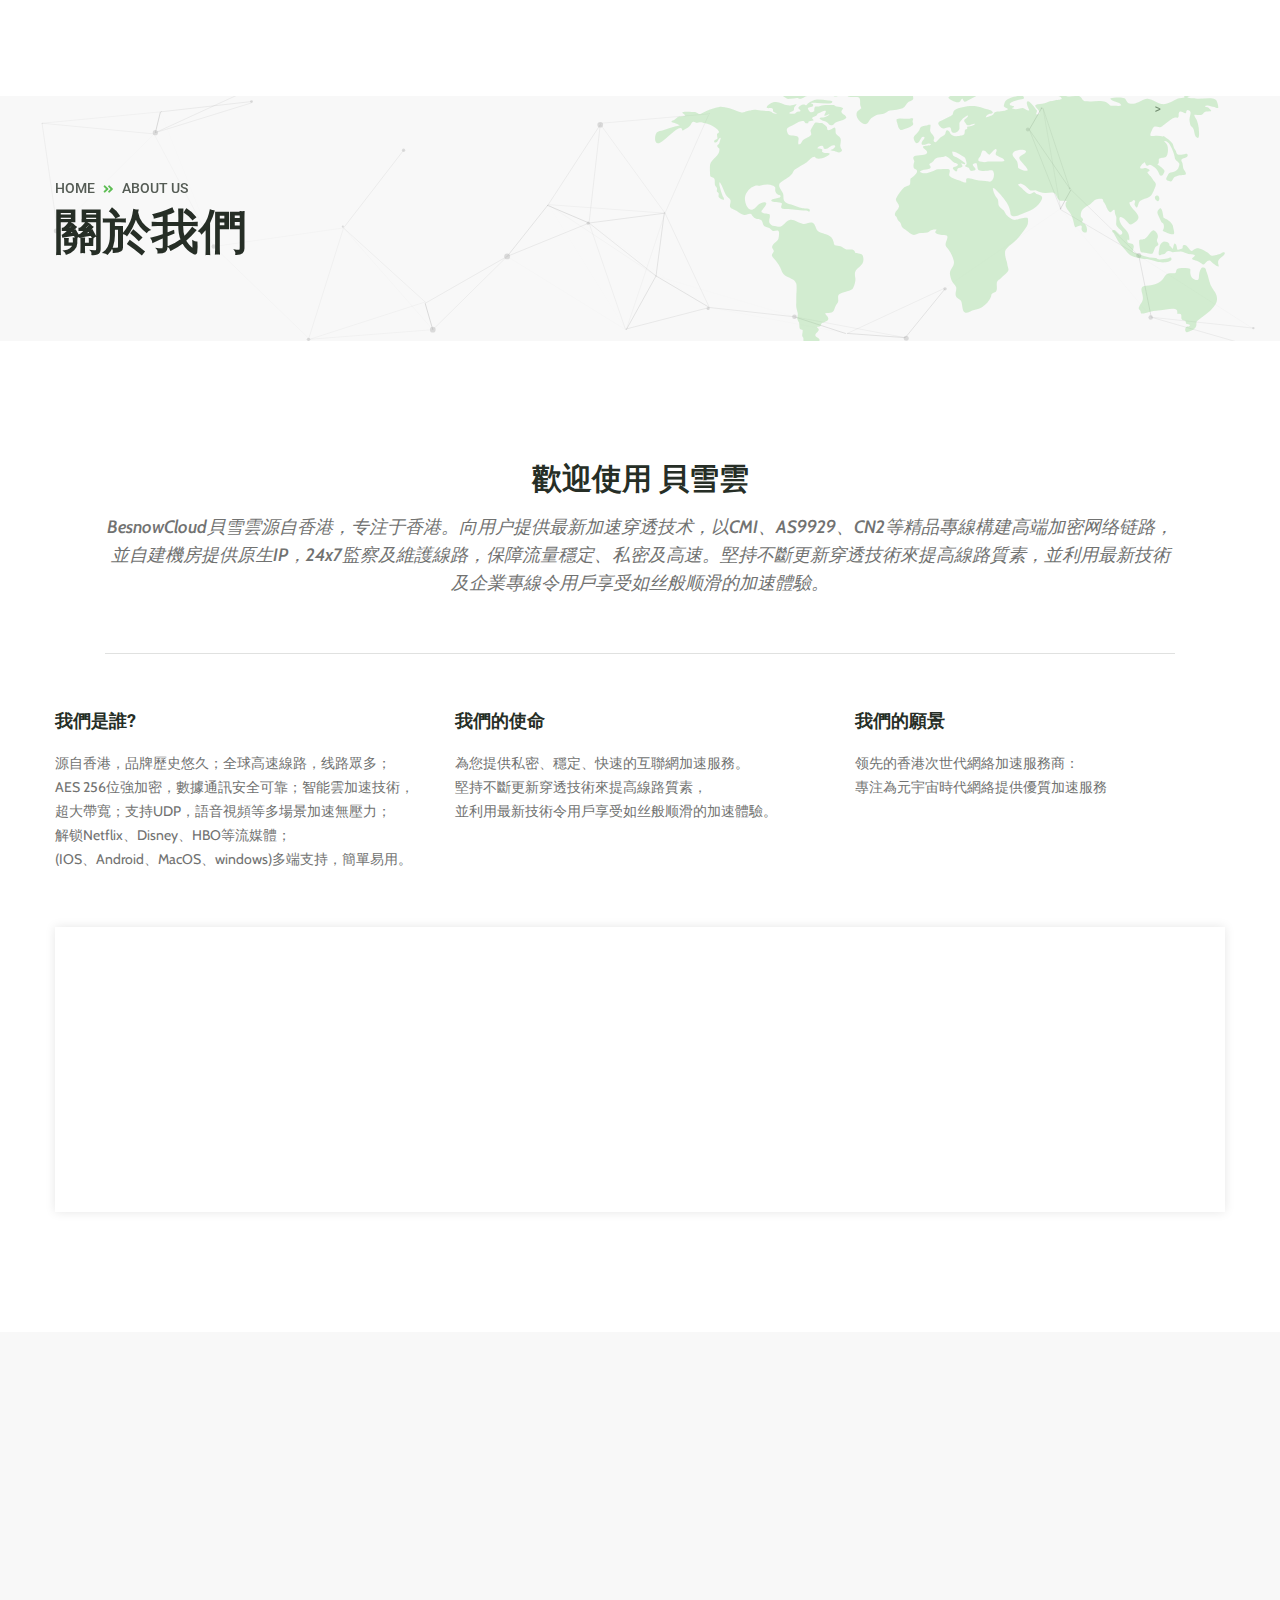
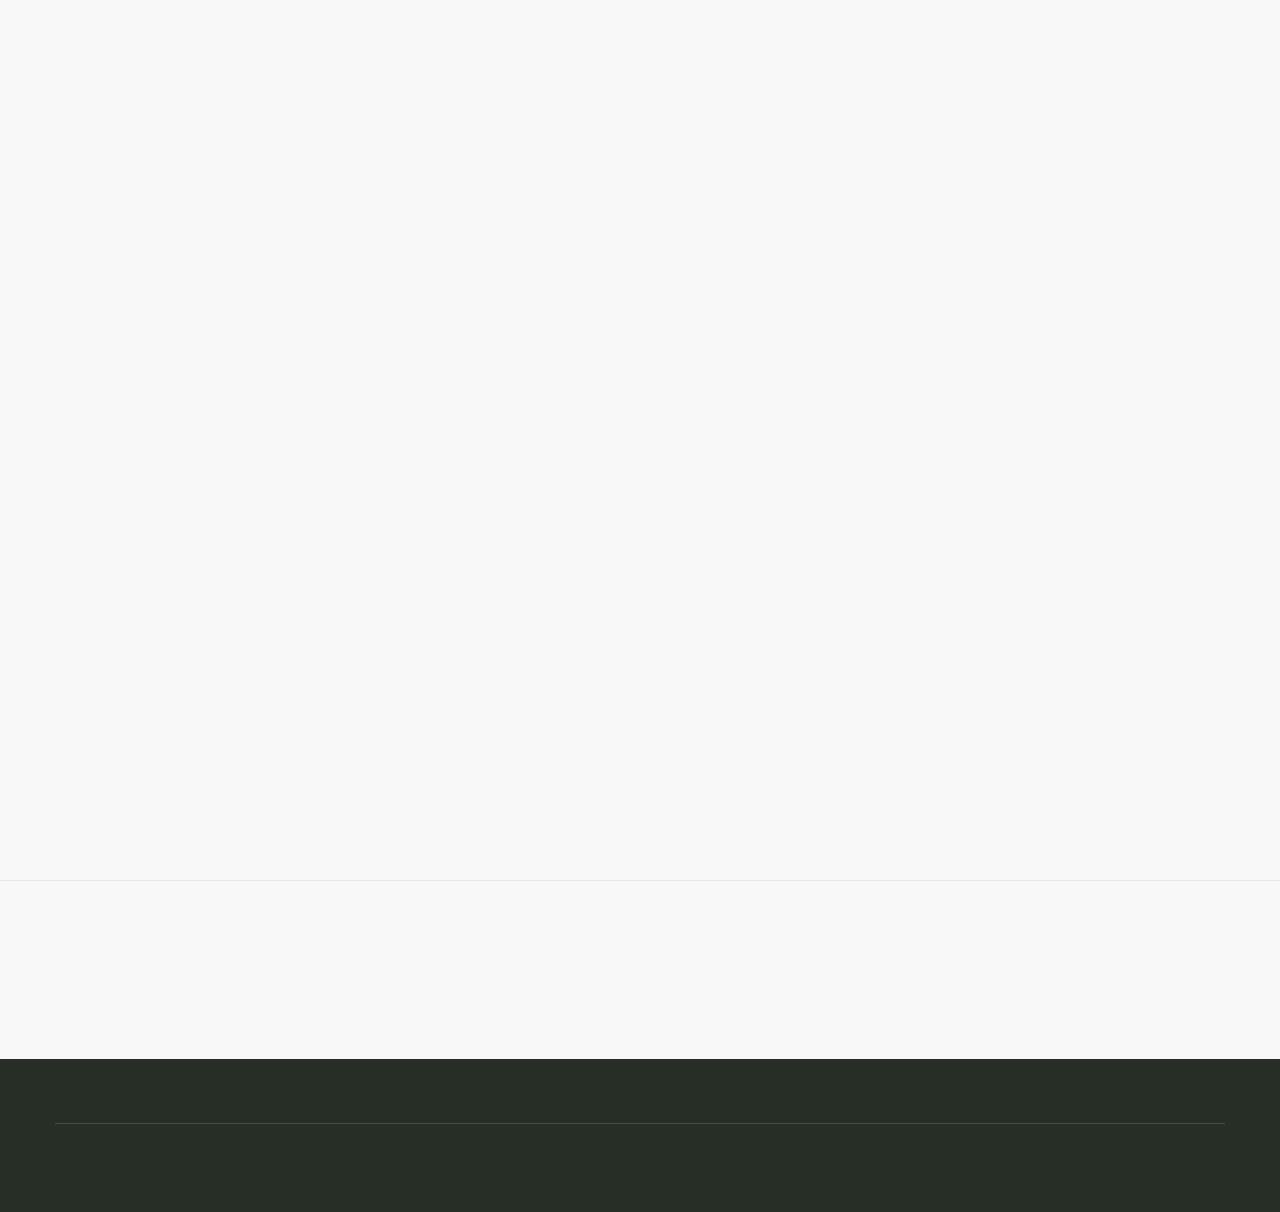
==== commit 228ae034: "Update about.html" ====
--- a/about.html
+++ b/about.html
@@ -323,9 +323,9 @@
     <!-- End of Our clients -->
 
     <!-- Footer --> 
-    <header class="footer">
+    <footers class="footer">
 		<div id="foot"></div>
-    </header>
+    </footers>
 	<!-- End of Footer -->
 
     <!-- Back to top -->
@@ -354,4 +354,4 @@
             $("#foot").load("footer.html");
         </script>
 </body>
-</html>+</html>
